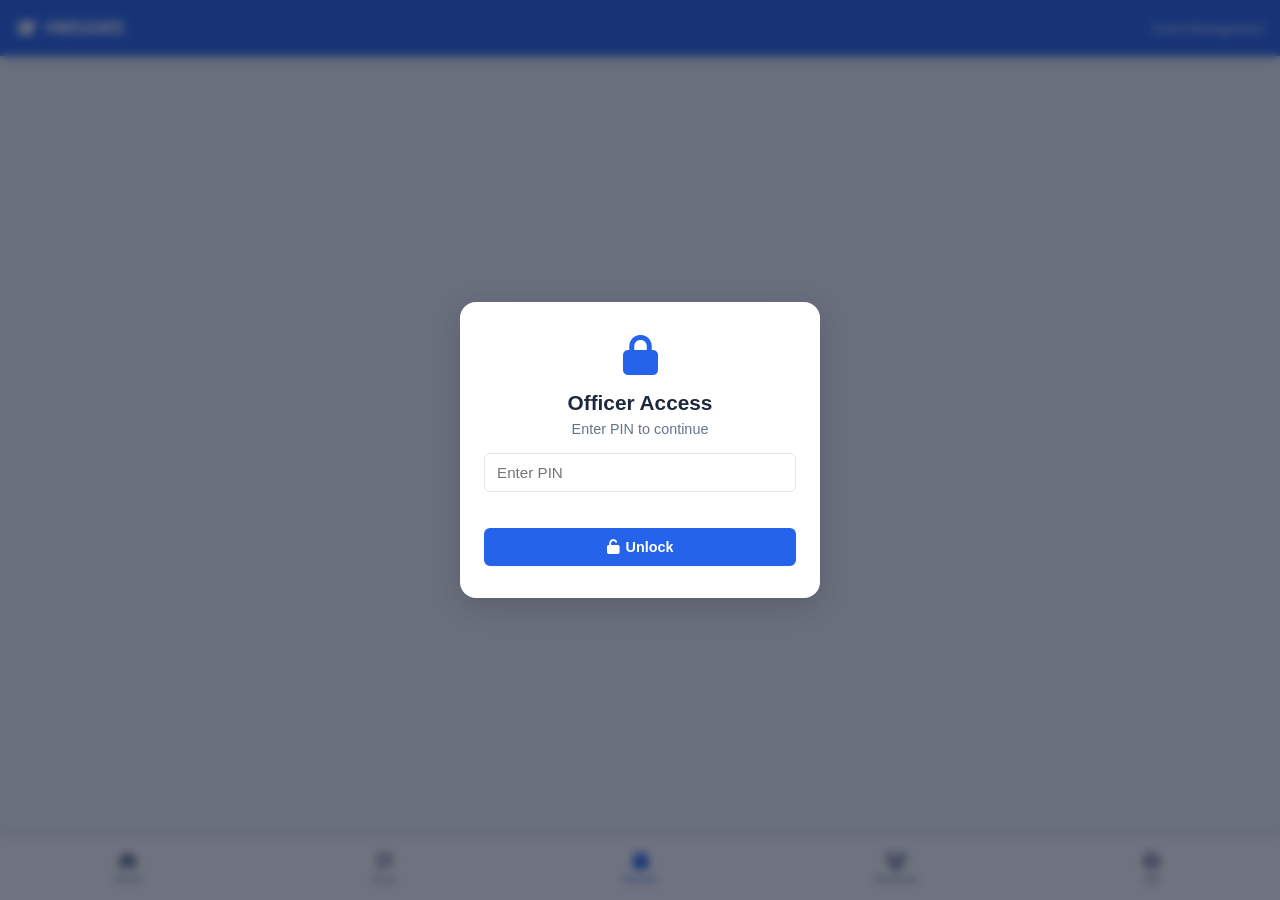
==== events.html @ a73950f8 "Initial HMSAMS setup" ====
<!DOCTYPE html>
<html lang="en">
<head>
  <meta charset="UTF-8" />
  <meta name="viewport" content="width=device-width, initial-scale=1.0" />
  <title>HMSAMS — Events</title>
  <link rel="stylesheet" href="assets/css/style.css" />
  <link rel="stylesheet" href="https://cdnjs.cloudflare.com/ajax/libs/font-awesome/6.5.0/css/all.min.css" />
</head>
<body>

  <!-- Top Nav -->
  <header class="top-bar">
    <div class="top-bar__brand">
      <i class="fa-solid fa-graduation-cap"></i>
      <span>HMSAMS</span>
    </div>
    <span class="top-bar__subtitle">Event Management</span>
  </header>

  <!-- PIN Gate Overlay -->
  <div class="overlay" id="pin-overlay">
    <div class="pin-card">
      <div class="pin-card__icon"><i class="fa-solid fa-lock"></i></div>
      <h2>Officer Access</h2>
      <p>Enter PIN to continue</p>
      <input type="password" id="pin-input" class="input" placeholder="Enter PIN" maxlength="20" autocomplete="off" />
      <div class="pin-card__error" id="pin-error"></div>
      <button class="btn btn--primary btn--full mt-sm" id="pin-submit">
        <i class="fa-solid fa-unlock"></i> Unlock
      </button>
    </div>
  </div>

  <!-- Main Content -->
  <main class="page-content" id="main-content" style="display:none;">

    <div class="page-header">
      <h1 class="page-title">Events</h1>
      <button class="btn btn--primary" id="btn-new-event">
        <i class="fa-solid fa-plus"></i> New Event
      </button>
    </div>

    <!-- Filter Tabs -->
    <div class="tab-bar">
      <button class="tab-bar__item tab-bar__item--active" data-filter="all">All</button>
      <button class="tab-bar__item" data-filter="Active">Active</button>
      <button class="tab-bar__item" data-filter="Inactive">Inactive</button>
      <button class="tab-bar__item" data-filter="Archived">Archived</button>
    </div>

    <!-- Events List -->
    <div id="events-list" class="card-list">
      <div class="empty-state" id="events-empty" style="display:none;">
        <i class="fa-solid fa-calendar-xmark"></i>
        <p>No events found.</p>
      </div>
    </div>

  </main>

  <!-- New / Edit Event Modal -->
  <div class="modal-overlay" id="event-modal" style="display:none;">
    <div class="modal">
      <div class="modal__header">
        <h2 id="modal-title">New Event</h2>
        <button class="btn btn--ghost btn--icon" id="modal-close">
          <i class="fa-solid fa-xmark"></i>
        </button>
      </div>
      <div class="modal__body">
        <input type="hidden" id="edit-event-id" />

        <label class="form-label">Event Name <span class="required">*</span></label>
        <input type="text" id="event-name" class="input" placeholder="e.g. Sportsfest 2026" />

        <label class="form-label mt-sm">Date <span class="required">*</span></label>
        <input type="date" id="event-date" class="input" />

        <label class="form-label mt-sm">Registration Open <span class="required">*</span></label>
        <input type="time" id="event-reg-open" class="input" />

        <label class="form-label mt-sm">Registration Close (Late after this) <span class="required">*</span></label>
        <input type="time" id="event-reg-close" class="input" />

        <label class="form-label mt-sm">Timeout Deadline <span class="required">*</span></label>
        <input type="time" id="event-timeout" class="input" />

        <div class="form-error" id="event-form-error"></div>
      </div>
      <div class="modal__footer">
        <button class="btn btn--outline" id="modal-cancel">Cancel</button>
        <button class="btn btn--primary" id="modal-save">
          <i class="fa-solid fa-floppy-disk"></i> Save
        </button>
      </div>
    </div>
  </div>

  <!-- Confirm Delete Modal -->
  <div class="modal-overlay" id="confirm-modal" style="display:none;">
    <div class="modal modal--sm">
      <div class="modal__header">
        <h2>Confirm Delete</h2>
      </div>
      <div class="modal__body">
        <p id="confirm-message">Are you sure you want to delete this event?</p>
      </div>
      <div class="modal__footer">
        <button class="btn btn--outline" id="confirm-cancel">Cancel</button>
        <button class="btn btn--danger" id="confirm-ok">Delete</button>
      </div>
    </div>
  </div>

  <!-- Bottom Nav -->
  <nav class="bottom-nav">
    <a href="dashboard.html" class="bottom-nav__item">
      <i class="fa-solid fa-house"></i><span>Home</span>
    </a>
    <a href="scan.html" class="bottom-nav__item">
      <i class="fa-solid fa-qrcode"></i><span>Scan</span>
    </a>
    <a href="events.html" class="bottom-nav__item bottom-nav__item--active">
      <i class="fa-solid fa-calendar"></i><span>Events</span>
    </a>
    <a href="students.html" class="bottom-nav__item">
      <i class="fa-solid fa-users"></i><span>Students</span>
    </a>
    <a href="qr.html" class="bottom-nav__item">
      <i class="fa-solid fa-print"></i><span>QR</span>
    </a>
  </nav>

  <script src="assets/js/api.js"></script>
  <script src="assets/js/events.js"></script>
</body>
</html>
---- assets/css/style.css ----
/* ============================================================
   style.css — HMSAMS Shared Styles
   Mobile-first, responsive
   ============================================================ */

/* ── Variables ─────────────────────────────────────────────── */
:root {
  --clr-primary:      #2563eb;
  --clr-primary-dk:   #1d4ed8;
  --clr-primary-lt:   #dbeafe;
  --clr-success:      #16a34a;
  --clr-success-lt:   #dcfce7;
  --clr-warning:      #d97706;
  --clr-warning-lt:   #fef3c7;
  --clr-danger:       #dc2626;
  --clr-danger-lt:    #fee2e2;
  --clr-purple:       #7c3aed;
  --clr-purple-lt:    #ede9fe;
  --clr-orange:       #ea580c;
  --clr-orange-lt:    #ffedd5;

  --clr-bg:           #f1f5f9;
  --clr-surface:      #ffffff;
  --clr-border:       #e2e8f0;
  --clr-text:         #1e293b;
  --clr-text-muted:   #64748b;
  --clr-text-light:   #94a3b8;

  --radius-sm:  6px;
  --radius:     10px;
  --radius-lg:  16px;
  --shadow-sm:  0 1px 3px rgba(0,0,0,.08);
  --shadow:     0 4px 12px rgba(0,0,0,.10);
  --shadow-lg:  0 8px 30px rgba(0,0,0,.15);

  --nav-height: 64px;
  --top-bar-h:  56px;
}

/* ── Reset ──────────────────────────────────────────────────── */
*, *::before, *::after { box-sizing: border-box; margin: 0; padding: 0; }
html { font-size: 16px; -webkit-text-size-adjust: 100%; }
body {
  font-family: -apple-system, BlinkMacSystemFont, 'Segoe UI', Roboto, sans-serif;
  background: var(--clr-bg);
  color: var(--clr-text);
  min-height: 100vh;
  padding-bottom: calc(var(--nav-height) + 16px);
}
a { color: inherit; text-decoration: none; }
button { cursor: pointer; font-family: inherit; }
img { max-width: 100%; }

/* ── Top Bar ────────────────────────────────────────────────── */
.top-bar {
  position: sticky;
  top: 0;
  z-index: 100;
  height: var(--top-bar-h);
  background: var(--clr-primary);
  color: #fff;
  display: flex;
  align-items: center;
  justify-content: space-between;
  padding: 0 16px;
  box-shadow: var(--shadow);
}
.top-bar__brand {
  display: flex;
  align-items: center;
  gap: 8px;
  font-size: 1.1rem;
  font-weight: 700;
}
.top-bar__subtitle {
  font-size: .8rem;
  opacity: .85;
}

/* ── Page Content ───────────────────────────────────────────── */
.page-content {
  max-width: 720px;
  margin: 0 auto;
  padding: 16px 16px 8px;
}
.page-title {
  font-size: 1.4rem;
  font-weight: 700;
  margin-bottom: 16px;
}
.page-header {
  display: flex;
  align-items: center;
  justify-content: space-between;
  margin-bottom: 16px;
}
.page-header .page-title { margin-bottom: 0; }

/* ── Buttons ────────────────────────────────────────────────── */
.btn {
  display: inline-flex;
  align-items: center;
  gap: 6px;
  padding: 9px 16px;
  border-radius: var(--radius-sm);
  font-size: .9rem;
  font-weight: 600;
  border: 2px solid transparent;
  transition: all .15s;
  white-space: nowrap;
}
.btn--primary  { background: var(--clr-primary);  color: #fff; border-color: var(--clr-primary); }
.btn--primary:hover  { background: var(--clr-primary-dk); border-color: var(--clr-primary-dk); }
.btn--outline  { background: transparent; color: var(--clr-primary); border-color: var(--clr-primary); }
.btn--outline:hover  { background: var(--clr-primary-lt); }
.btn--danger   { background: var(--clr-danger);   color: #fff; border-color: var(--clr-danger); }
.btn--danger:hover   { background: #b91c1c; }
.btn--ghost    { background: transparent; color: var(--clr-text-muted); border-color: transparent; }
.btn--ghost:hover    { background: var(--clr-border); }
.btn--full  { width: 100%; justify-content: center; }
.btn--sm    { padding: 6px 12px; font-size: .8rem; }
.btn--icon  { padding: 8px; border-radius: 50%; }

/* ── Inputs ─────────────────────────────────────────────────── */
.input {
  width: 100%;
  padding: 10px 12px;
  border: 1.5px solid var(--clr-border);
  border-radius: var(--radius-sm);
  font-size: .95rem;
  font-family: inherit;
  background: var(--clr-surface);
  color: var(--clr-text);
  transition: border-color .15s;
  appearance: none;
}
.input:focus { outline: none; border-color: var(--clr-primary); }
.input--sm { padding: 7px 10px; font-size: .85rem; width: auto; }

/* ── Forms ──────────────────────────────────────────────────── */
.form-label {
  display: block;
  font-size: .85rem;
  font-weight: 600;
  color: var(--clr-text-muted);
  margin-bottom: 4px;
}
.form-row {
  display: grid;
  grid-template-columns: 1fr 1fr;
  gap: 12px;
}
.form-error {
  color: var(--clr-danger);
  font-size: .83rem;
  margin-top: 8px;
  min-height: 18px;
}
.required { color: var(--clr-danger); }

/* ── Cards ──────────────────────────────────────────────────── */
.card {
  background: var(--clr-surface);
  border-radius: var(--radius);
  box-shadow: var(--shadow-sm);
  border: 1px solid var(--clr-border);
  overflow: hidden;
}
.card-list { display: flex; flex-direction: column; gap: 12px; }

/* ── Stat Cards ─────────────────────────────────────────────── */
.stats-grid {
  display: grid;
  grid-template-columns: 1fr 1fr;
  gap: 12px;
  margin-bottom: 20px;
}
.stat-card {
  background: var(--clr-surface);
  border-radius: var(--radius);
  box-shadow: var(--shadow-sm);
  padding: 16px;
  display: flex;
  flex-direction: column;
  gap: 4px;
  border-left: 4px solid transparent;
}
.stat-card--blue   { border-left-color: var(--clr-primary); }
.stat-card--green  { border-left-color: var(--clr-success); }
.stat-card--orange { border-left-color: var(--clr-orange); }
.stat-card--purple { border-left-color: var(--clr-purple); }

.stat-card__icon { font-size: 1.2rem; opacity: .6; margin-bottom: 4px; }
.stat-card--blue   .stat-card__icon { color: var(--clr-primary); }
.stat-card--green  .stat-card__icon { color: var(--clr-success); }
.stat-card--orange .stat-card__icon { color: var(--clr-orange); }
.stat-card--purple .stat-card__icon { color: var(--clr-purple); }

.stat-card__value { font-size: 1.8rem; font-weight: 800; line-height: 1; }
.stat-card__label { font-size: .78rem; color: var(--clr-text-muted); font-weight: 500; }

/* ── Active Event Card ──────────────────────────────────────── */
.active-event-card {
  background: var(--clr-surface);
  border-radius: var(--radius);
  box-shadow: var(--shadow-sm);
  padding: 16px;
  margin-bottom: 20px;
  border: 1.5px solid var(--clr-primary-lt);
}
.active-event-card__header {
  display: flex;
  align-items: center;
  gap: 6px;
  font-size: .8rem;
  font-weight: 700;
  color: var(--clr-primary);
  text-transform: uppercase;
  letter-spacing: .05em;
  margin-bottom: 6px;
}
.active-event-card__name {
  font-size: 1.15rem;
  font-weight: 700;
  margin-bottom: 10px;
}
.active-event-card__bar-wrap {
  display: flex;
  align-items: center;
  gap: 10px;
  margin-bottom: 8px;
}
.active-event-card__count { font-size: .82rem; color: var(--clr-text-muted); white-space: nowrap; }

/* ── Progress Bar ───────────────────────────────────────────── */
.progress-bar {
  flex: 1;
  height: 8px;
  background: var(--clr-border);
  border-radius: 999px;
  overflow: hidden;
}
.progress-bar__fill {
  height: 100%;
  background: var(--clr-primary);
  border-radius: 999px;
  transition: width .4s ease;
}

/* ── Quick Links ────────────────────────────────────────────── */
.quick-links {
  display: grid;
  grid-template-columns: repeat(4, 1fr);
  gap: 10px;
  margin-top: 8px;
}
.quick-link {
  background: var(--clr-surface);
  border-radius: var(--radius);
  padding: 14px 8px;
  display: flex;
  flex-direction: column;
  align-items: center;
  gap: 6px;
  font-size: .78rem;
  font-weight: 600;
  color: var(--clr-text);
  box-shadow: var(--shadow-sm);
  border: 1px solid var(--clr-border);
  transition: background .15s;
}
.quick-link:hover { background: var(--clr-primary-lt); }
.quick-link i { font-size: 1.2rem; color: var(--clr-primary); }

/* ── Bottom Nav ─────────────────────────────────────────────── */
.bottom-nav {
  position: fixed;
  bottom: 0;
  left: 0;
  right: 0;
  height: var(--nav-height);
  background: var(--clr-surface);
  border-top: 1px solid var(--clr-border);
  display: flex;
  z-index: 200;
  box-shadow: 0 -2px 12px rgba(0,0,0,.07);
}
.bottom-nav__item {
  flex: 1;
  display: flex;
  flex-direction: column;
  align-items: center;
  justify-content: center;
  gap: 3px;
  font-size: .68rem;
  font-weight: 500;
  color: var(--clr-text-muted);
  transition: color .15s;
}
.bottom-nav__item i { font-size: 1.1rem; }
.bottom-nav__item--active { color: var(--clr-primary); }
.bottom-nav__item:hover   { color: var(--clr-primary); }

/* ── PIN Overlay ────────────────────────────────────────────── */
.overlay {
  position: fixed;
  inset: 0;
  background: rgba(15,23,42,.6);
  backdrop-filter: blur(4px);
  display: flex;
  align-items: center;
  justify-content: center;
  z-index: 500;
  padding: 16px;
}
.pin-card {
  background: var(--clr-surface);
  border-radius: var(--radius-lg);
  padding: 32px 24px;
  width: 100%;
  max-width: 360px;
  text-align: center;
  box-shadow: var(--shadow-lg);
}
.pin-card__icon {
  font-size: 2.5rem;
  color: var(--clr-primary);
  margin-bottom: 12px;
}
.pin-card h2 { font-size: 1.3rem; margin-bottom: 6px; }
.pin-card p  { color: var(--clr-text-muted); font-size: .9rem; margin-bottom: 16px; }
.pin-card__error {
  color: var(--clr-danger);
  font-size: .83rem;
  min-height: 18px;
  margin-top: 6px;
}

/* ── Modals ─────────────────────────────────────────────────── */
.modal-overlay {
  position: fixed;
  inset: 0;
  background: rgba(15,23,42,.5);
  backdrop-filter: blur(3px);
  display: flex;
  align-items: center;
  justify-content: center;
  z-index: 400;
  padding: 16px;
}
.modal {
  background: var(--clr-surface);
  border-radius: var(--radius-lg);
  width: 100%;
  max-width: 480px;
  max-height: 90vh;
  overflow-y: auto;
  box-shadow: var(--shadow-lg);
}
.modal--sm { max-width: 360px; }
.modal__header {
  display: flex;
  align-items: center;
  justify-content: space-between;
  padding: 18px 20px 0;
}
.modal__header h2 { font-size: 1.1rem; }
.modal__body   { padding: 16px 20px; }
.modal__footer {
  display: flex;
  gap: 10px;
  justify-content: flex-end;
  padding: 0 20px 20px;
}

/* ── Tables ─────────────────────────────────────────────────── */
.table-wrap {
  overflow-x: auto;
  border-radius: var(--radius);
  border: 1px solid var(--clr-border);
  background: var(--clr-surface);
}
.table {
  width: 100%;
  border-collapse: collapse;
  font-size: .88rem;
}
.table th, .table td {
  padding: 10px 12px;
  text-align: left;
  border-bottom: 1px solid var(--clr-border);
}
.table th {
  background: var(--clr-bg);
  font-size: .78rem;
  font-weight: 700;
  color: var(--clr-text-muted);
  text-transform: uppercase;
  letter-spacing: .04em;
  white-space: nowrap;
}
.table tr:last-child td { border-bottom: none; }
.table tr:hover td { background: var(--clr-bg); }

/* ── Badges ─────────────────────────────────────────────────── */
.badge {
  display: inline-block;
  padding: 3px 9px;
  border-radius: 999px;
  font-size: .72rem;
  font-weight: 700;
  text-transform: uppercase;
  letter-spacing: .04em;
}
.badge--active   { background: var(--clr-success-lt); color: var(--clr-success); }
.badge--inactive { background: var(--clr-border);     color: var(--clr-text-muted); }
.badge--archived { background: var(--clr-warning-lt); color: var(--clr-warning); }
.badge--timein   { background: var(--clr-primary-lt); color: var(--clr-primary); }
.badge--late     { background: var(--clr-warning-lt); color: var(--clr-warning); }
.badge--timeout  { background: var(--clr-success-lt); color: var(--clr-success); }
.badge--notimeout{ background: var(--clr-danger-lt);  color: var(--clr-danger); }
.badge--duplicate{ background: var(--clr-border);     color: var(--clr-text-muted); }

/* ── Event Cards ────────────────────────────────────────────── */
.event-card {
  background: var(--clr-surface);
  border-radius: var(--radius);
  border: 1px solid var(--clr-border);
  box-shadow: var(--shadow-sm);
  padding: 16px;
}
.event-card--active { border-left: 4px solid var(--clr-success); }
.event-card__header {
  display: flex;
  align-items: flex-start;
  justify-content: space-between;
  gap: 8px;
  margin-bottom: 8px;
}
.event-card__name {
  font-size: 1rem;
  font-weight: 700;
  flex: 1;
}
.event-card__meta {
  font-size: .82rem;
  color: var(--clr-text-muted);
  margin-bottom: 12px;
  display: flex;
  flex-direction: column;
  gap: 3px;
}
.event-card__actions {
  display: flex;
  gap: 8px;
  flex-wrap: wrap;
}

/* ── Scan Result ────────────────────────────────────────────── */
.scan-result {
  background: var(--clr-surface);
  border-radius: var(--radius-lg);
  padding: 24px 20px;
  text-align: center;
  margin-bottom: 16px;
  box-shadow: var(--shadow);
  border: 2px solid var(--clr-border);
  animation: slideIn .3s ease;
}
.scan-result--timein    { border-color: var(--clr-primary); }
.scan-result--late      { border-color: var(--clr-warning); }
.scan-result--timeout   { border-color: var(--clr-success); }
.scan-result--duplicate { border-color: var(--clr-text-muted); }
.scan-result--error     { border-color: var(--clr-danger); }

.scan-result__icon   { font-size: 3rem; margin-bottom: 8px; }
.scan-result__status { font-size: 1.3rem; font-weight: 800; margin-bottom: 4px; }
.scan-result__name   { font-size: 1rem; font-weight: 600; margin-bottom: 4px; }
.scan-result__meta   { font-size: .83rem; color: var(--clr-text-muted); }

/* ── Event Info Bar ─────────────────────────────────────────── */
.event-info-bar {
  display: flex;
  align-items: center;
  justify-content: space-between;
  background: var(--clr-surface);
  border-radius: var(--radius);
  padding: 12px 14px;
  margin-bottom: 12px;
  border: 1px solid var(--clr-border);
  font-size: .9rem;
}
.event-info-bar__label { color: var(--clr-text-muted); font-size: .8rem; margin-right: 4px; }
.event-info-bar__name  { font-weight: 700; }

/* ── Scanner Instructions ───────────────────────────────────── */
.scanner-instructions {
  background: var(--clr-surface);
  border-radius: var(--radius);
  padding: 20px;
  border: 1px solid var(--clr-border);
  margin-bottom: 16px;
}
.scanner-instructions__icon {
  font-size: 2rem;
  color: var(--clr-primary);
  margin-bottom: 10px;
}
.scanner-instructions h3 { font-size: 1rem; margin-bottom: 8px; }
.scanner-instructions ol { padding-left: 20px; }
.scanner-instructions li { margin-bottom: 4px; font-size: .9rem; color: var(--clr-text-muted); }
.manual-entry { margin-top: 16px; padding-top: 16px; border-top: 1px solid var(--clr-border); }

/* ── Search Bar ─────────────────────────────────────────────── */
.search-bar {
  margin-bottom: 10px;
}
.search-bar__input-wrap {
  position: relative;
  display: flex;
  align-items: center;
}
.search-bar__input-wrap i {
  position: absolute;
  left: 12px;
  color: var(--clr-text-muted);
  font-size: .9rem;
}
.search-bar__input { padding-left: 36px; }

/* ── Filter Row ─────────────────────────────────────────────── */
.filter-row {
  display: flex;
  gap: 8px;
  flex-wrap: wrap;
  margin-bottom: 12px;
}

/* ── Tab Bar ────────────────────────────────────────────────── */
.tab-bar {
  display: flex;
  gap: 4px;
  margin-bottom: 14px;
  overflow-x: auto;
  padding-bottom: 2px;
}
.tab-bar__item {
  padding: 7px 14px;
  border-radius: var(--radius-sm);
  font-size: .83rem;
  font-weight: 600;
  border: none;
  background: var(--clr-border);
  color: var(--clr-text-muted);
  white-space: nowrap;
  transition: all .15s;
}
.tab-bar__item--active,
.tab-bar__item:hover {
  background: var(--clr-primary);
  color: #fff;
}

/* ── QR Grid ────────────────────────────────────────────────── */
.qr-grid {
  display: grid;
  grid-template-columns: repeat(auto-fill, minmax(160px, 1fr));
  gap: 16px;
  padding-bottom: 8px;
}
.qr-item {
  background: var(--clr-surface);
  border-radius: var(--radius);
  padding: 14px 12px;
  text-align: center;
  border: 1px solid var(--clr-border);
  box-shadow: var(--shadow-sm);
  display: flex;
  flex-direction: column;
  align-items: center;
  gap: 8px;
}
.qr-item__qr { line-height: 0; }
.qr-item__qr canvas, .qr-item__qr img { border-radius: 4px; }
.qr-item__name { font-size: .82rem; font-weight: 700; line-height: 1.3; }
.qr-item__no   { font-size: .75rem; color: var(--clr-text-muted); }

/* ── Alerts ─────────────────────────────────────────────────── */
.alert {
  display: flex;
  align-items: center;
  gap: 8px;
  padding: 12px 14px;
  border-radius: var(--radius);
  font-size: .88rem;
  margin-bottom: 12px;
}
.alert--warning { background: var(--clr-warning-lt); color: var(--clr-warning); }
.alert--danger  { background: var(--clr-danger-lt);  color: var(--clr-danger); }
.alert--success { background: var(--clr-success-lt); color: var(--clr-success); }
.alert a { font-weight: 700; text-decoration: underline; color: inherit; }

/* ── Empty State ────────────────────────────────────────────── */
.empty-state {
  display: flex;
  flex-direction: column;
  align-items: center;
  justify-content: center;
  padding: 48px 24px;
  text-align: center;
  color: var(--clr-text-muted);
  gap: 10px;
}
.empty-state i { font-size: 3rem; opacity: .3; }
.empty-state p { font-size: .95rem; }

/* ── Section Header ─────────────────────────────────────────── */
.section-header {
  display: flex;
  align-items: center;
  justify-content: space-between;
  margin-bottom: 10px;
}
.section-header h2 { font-size: 1rem; font-weight: 700; }

/* ── Misc Utilities ─────────────────────────────────────────── */
.text-center  { text-align: center; }
.text-muted   { color: var(--clr-text-muted); }
.list-meta    { font-size: .82rem; color: var(--clr-text-muted); margin-bottom: 10px; }
.mt-xs  { margin-top: 6px; }
.mt-sm  { margin-top: 12px; }
.mt-md  { margin-top: 20px; }
.pulse  { animation: pulse 1.5s infinite; }

/* ── Animations ─────────────────────────────────────────────── */
@keyframes slideIn {
  from { opacity: 0; transform: translateY(-10px); }
  to   { opacity: 1; transform: translateY(0); }
}
@keyframes pulse {
  0%, 100% { opacity: 1; }
  50%       { opacity: .4; }
}

/* ── Print Styles ───────────────────────────────────────────── */
@media print {
  .no-print, .bottom-nav, .top-bar, .filter-row,
  .btn, #pin-overlay { display: none !important; }
  body { background: #fff; padding: 0; }
  .qr-grid { gap: 24px; }
  .qr-item { break-inside: avoid; border: 1px solid #ccc; }
  .page-content { padding: 0; max-width: 100%; }
}

/* ── Responsive ─────────────────────────────────────────────── */
@media (max-width: 400px) {
  .stats-grid { grid-template-columns: 1fr 1fr; gap: 8px; }
  .quick-links { grid-template-columns: repeat(4, 1fr); gap: 6px; }
  .qr-grid { grid-template-columns: repeat(auto-fill, minmax(130px, 1fr)); }
  .form-row { grid-template-columns: 1fr; }
}
@media (min-width: 640px) {
  .stats-grid { grid-template-columns: repeat(4, 1fr); }
}
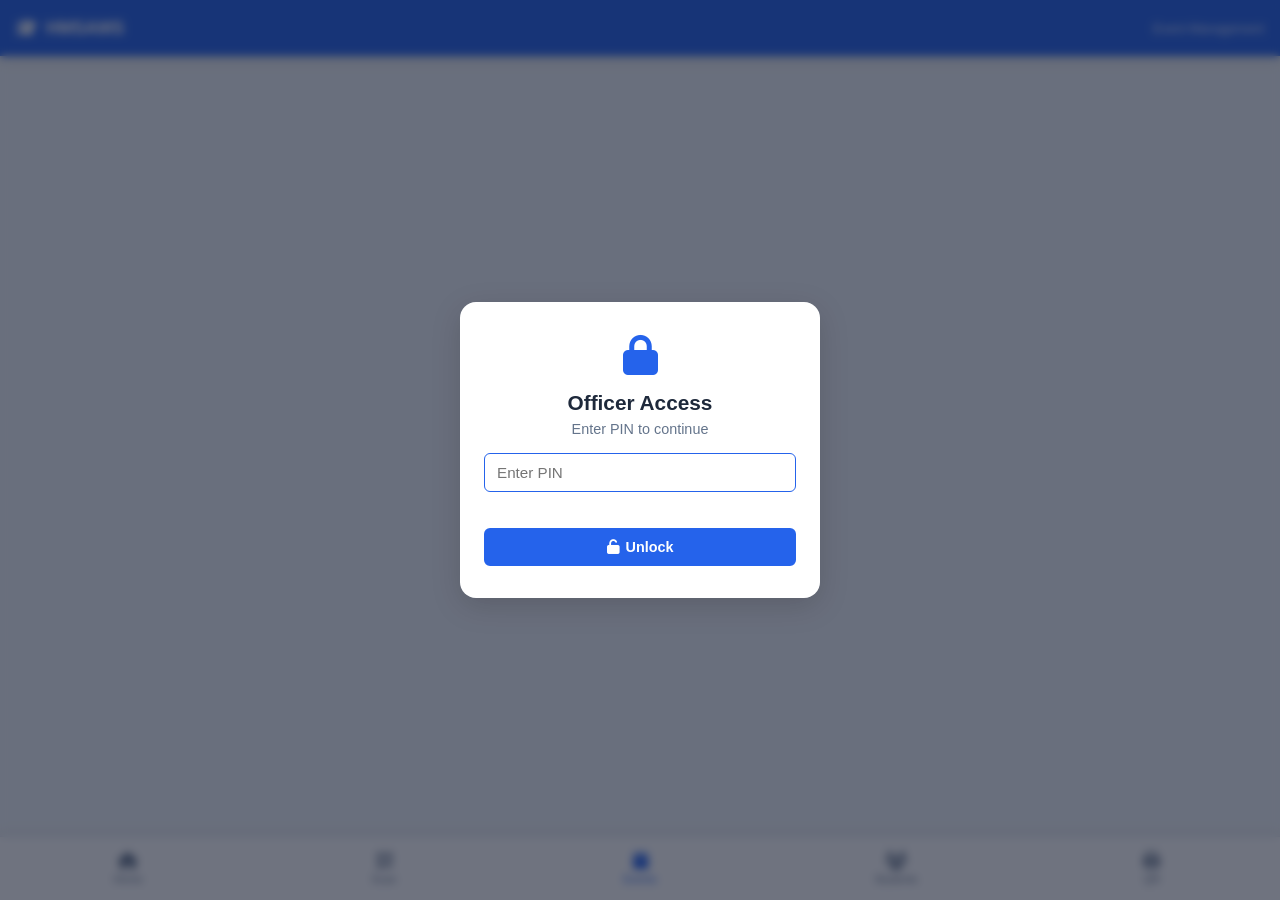
==== commit 4bae0cc6: "Update events.html" ====
--- a/events.html
+++ b/events.html
@@ -84,8 +84,11 @@
         <label class="form-label mt-sm">Registration Close (Late after this) <span class="required">*</span></label>
         <input type="time" id="event-reg-close" class="input" />
 
+        <label class="form-label mt-sm">Timeout Start <span class="required">*</span></label>
+        <input type="time" id="event-timeout-start" class="input" required />
+
         <label class="form-label mt-sm">Timeout Deadline <span class="required">*</span></label>
-        <input type="time" id="event-timeout" class="input" />
+        <input type="time" id="event-timeout-deadline" class="input" required />
 
         <div class="form-error" id="event-form-error"></div>
       </div>
--- a/assets/css/style.css
+++ b/assets/css/style.css
@@ -463,20 +463,22 @@
   padding: 24px 20px;
   text-align: center;
   margin-bottom: 16px;
-  box-shadow: var(--shadow);
-  border: 2px solid var(--clr-border);
+  box-shadow: var(--shadow-lg);
+  border: 3px solid var(--clr-border);
   animation: slideIn .3s ease;
-}
-.scan-result--timein    { border-color: var(--clr-primary); }
-.scan-result--late      { border-color: var(--clr-warning); }
-.scan-result--timeout   { border-color: var(--clr-success); }
-.scan-result--duplicate { border-color: var(--clr-text-muted); }
-.scan-result--error     { border-color: var(--clr-danger); }
+  border-left: 6px solid;
+}
+.scan-result--timein    { border-color: var(--clr-primary); border-left-color: var(--clr-primary); background: linear-gradient(135deg, rgba(37,99,235,.05) 0%, transparent 100%); }
+.scan-result--late      { border-color: var(--clr-warning); border-left-color: var(--clr-warning); background: linear-gradient(135deg, rgba(217,119,6,.05) 0%, transparent 100%); }
+.scan-result--timeout   { border-color: var(--clr-success); border-left-color: var(--clr-success); background: linear-gradient(135deg, rgba(22,163,74,.05) 0%, transparent 100%); }
+.scan-result--duplicate { border-color: var(--clr-text-muted); border-left-color: var(--clr-text-muted); }
+.scan-result--error     { border-color: var(--clr-danger); border-left-color: var(--clr-danger); background: linear-gradient(135deg, rgba(220,38,38,.05) 0%, transparent 100%); }
 
 .scan-result__icon   { font-size: 3rem; margin-bottom: 8px; }
 .scan-result__status { font-size: 1.3rem; font-weight: 800; margin-bottom: 4px; }
 .scan-result__name   { font-size: 1rem; font-weight: 600; margin-bottom: 4px; }
-.scan-result__meta   { font-size: .83rem; color: var(--clr-text-muted); }
+.scan-result__meta   { font-size: .83rem; color: var(--clr-text-muted); margin-bottom: 8px; }
+.scan-result__details { font-size: .78rem; color: var(--clr-text-muted); font-style: italic; }
 
 /* ── Event Info Bar ─────────────────────────────────────────── */
 .event-info-bar {
@@ -510,6 +512,7 @@
 .scanner-instructions ol { padding-left: 20px; }
 .scanner-instructions li { margin-bottom: 4px; font-size: .9rem; color: var(--clr-text-muted); }
 .manual-entry { margin-top: 16px; padding-top: 16px; border-top: 1px solid var(--clr-border); }
+.manual-entry h4 { font-size: .85rem; font-weight: 700; margin-bottom: 10px; color: var(--clr-text-muted); text-transform: uppercase; letter-spacing: .03em; }
 
 /* ── Search Bar ─────────────────────────────────────────────── */
 .search-bar {
@@ -563,27 +566,161 @@
 
 /* ── QR Grid ────────────────────────────────────────────────── */
 .qr-grid {
-  display: grid;
-  grid-template-columns: repeat(auto-fill, minmax(160px, 1fr));
-  gap: 16px;
+  display: flex;
+  flex-direction: column;
+  gap: 10px;
   padding-bottom: 8px;
 }
 .qr-item {
   background: var(--clr-surface);
   border-radius: var(--radius);
-  padding: 14px 12px;
+  border: 1.5px solid var(--clr-border);
+  box-shadow: var(--shadow-sm);
+  display: flex;
+  flex-direction: row;
+  align-items: center;
+  padding: 10px 14px;
+  gap: 14px;
+  max-width: 420px;
+  width: 100%;
+}
+.qr-item__qr {
+  flex-shrink: 0;
+  line-height: 0;
+  border-right: 1.5px solid var(--clr-border);
+  padding-right: 14px;
+}
+.qr-item__qr canvas,
+.qr-item__qr img {
+  border-radius: 4px;
+  display: block;
+}
+.qr-item__details {
+  display: flex;
+  flex-direction: column;
+  gap: 3px;
+  flex: 1;
+  min-width: 0;
+}
+.qr-item__name {
+  font-size: .95rem;
+  font-weight: 700;
+  line-height: 1.3;
+  color: var(--clr-text);
+}
+.qr-item__no {
+  font-size: .8rem;
+  color: var(--clr-text-muted);
+  font-weight: 600;
+}
+.qr-item__meta {
+  font-size: .75rem;
+  color: var(--clr-text-light);
+  margin-top: 2px;
+}
+.qr-item__org {
+  font-size: .7rem;
+  color: var(--clr-text-light);
+  text-transform: uppercase;
+  letter-spacing: .04em;
+  margin-top: 4px;
+  border-top: 1px solid var(--clr-border);
+  padding-top: 4px;
+}
+
+/* ── Camera Scanner ─────────────────────────────────────────── */
+.camera-scanner {
+  background: var(--clr-surface);
+  border-radius: var(--radius);
+  border: 1px solid var(--clr-border);
+  margin-bottom: 16px;
+  overflow: hidden;
+  box-shadow: var(--shadow);
+}
+.camera-scanner__header {
+  display: flex;
+  align-items: center;
+  justify-content: space-between;
+  padding: 12px 14px;
+  background: var(--clr-bg);
+  border-bottom: 1px solid var(--clr-border);
+}
+.camera-scanner__header h3 {
+  font-size: .95rem;
+  font-weight: 700;
+  margin: 0;
+}
+.camera-scanner__container {
+  position: relative;
+  background: #000;
+  aspect-ratio: 4 / 3;
+  max-width: 100%;
+  overflow: hidden;
+}
+#scanner-video,
+#scanner-canvas {
+  width: 100%;
+  height: 100%;
+  display: block;
+  object-fit: cover;
+}
+.camera-scanner__overlay {
+  position: absolute;
+  top: 0;
+  left: 0;
+  right: 0;
+  bottom: 0;
+  display: flex;
+  align-items: center;
+  justify-content: center;
+  flex-direction: column;
+  pointer-events: none;
+  background: radial-gradient(circle at center, transparent 20%, rgba(0,0,0,.3) 100%);
+}
+.camera-scanner__crosshair {
+  width: 120px;
+  height: 120px;
+  border: 3px solid rgba(37, 99, 235, 0.6);
+  border-radius: 8px;
+  position: relative;
+  margin-bottom: 16px;
+}
+.camera-scanner__crosshair::before,
+.camera-scanner__crosshair::after {
+  content: '';
+  position: absolute;
+  background: rgba(37, 99, 235, 0.6);
+}
+.camera-scanner__crosshair::before {
+  width: 100%;
+  height: 2px;
+  top: 50%;
+  left: 0;
+  transform: translateY(-50%);
+}
+.camera-scanner__crosshair::after {
+  width: 2px;
+  height: 100%;
+  left: 50%;
+  top: 0;
+  transform: translateX(-50%);
+}
+.camera-scanner__hint {
+  color: rgba(255, 255, 255, 0.8);
+  font-size: .9rem;
   text-align: center;
-  border: 1px solid var(--clr-border);
-  box-shadow: var(--shadow-sm);
-  display: flex;
-  flex-direction: column;
-  align-items: center;
-  gap: 8px;
-}
-.qr-item__qr { line-height: 0; }
-.qr-item__qr canvas, .qr-item__qr img { border-radius: 4px; }
-.qr-item__name { font-size: .82rem; font-weight: 700; line-height: 1.3; }
-.qr-item__no   { font-size: .75rem; color: var(--clr-text-muted); }
+  text-shadow: 0 2px 4px rgba(0, 0, 0, 0.5);
+  margin: 0;
+}
+.camera-scanner__info {
+  padding: 12px 14px;
+  background: var(--clr-bg);
+  border-top: 1px solid var(--clr-border);
+  font-size: .85rem;
+}
+.camera-scanner__info p {
+  margin: 0;
+}
 
 /* ── Alerts ─────────────────────────────────────────────────── */
 .alert {
@@ -647,9 +784,31 @@
   .no-print, .bottom-nav, .top-bar, .filter-row,
   .btn, #pin-overlay { display: none !important; }
   body { background: #fff; padding: 0; }
-  .qr-grid { gap: 24px; }
-  .qr-item { break-inside: avoid; border: 1px solid #ccc; }
   .page-content { padding: 0; max-width: 100%; }
+
+  /* Print QR cards in a 2-column grid */
+  .qr-grid {
+    display: grid;
+    grid-template-columns: 1fr 1fr;
+    gap: 8px;
+  }
+  .qr-item {
+    border: 1.5px solid #000;
+    border-radius: 6px;
+    padding: 8px 10px;
+    gap: 10px;
+    break-inside: avoid;
+    max-width: 100%;
+    box-shadow: none;
+  }
+  .qr-item__qr {
+    border-right: 1px solid #ccc;
+    padding-right: 10px;
+  }
+  .qr-item__name { font-size: .85rem; }
+  .qr-item__no   { font-size: .75rem; }
+  .qr-item__meta { font-size: .7rem; }
+  .qr-item__org  { font-size: .65rem; }
 }
 
 /* ── Responsive ─────────────────────────────────────────────── */
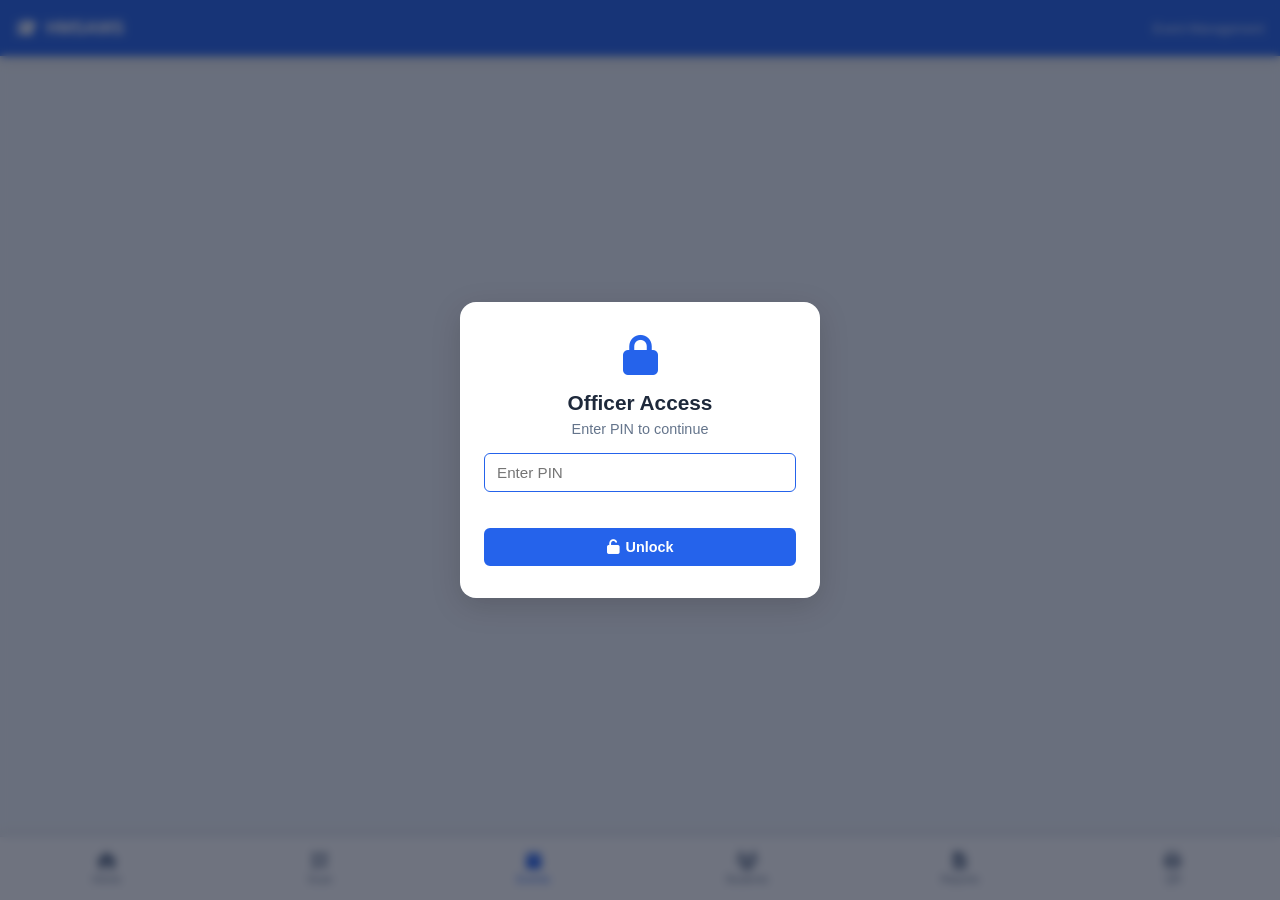
==== commit eb20192d: "Update events.html" ====
--- a/events.html
+++ b/events.html
@@ -131,6 +131,10 @@
     <a href="students.html" class="bottom-nav__item">
       <i class="fa-solid fa-users"></i><span>Students</span>
     </a>
+    <a href="reports.html" class="bottom-nav__item">
+    <i class="fa-solid fa-file-lines"></i>
+    <span>Reports</span>
+</a>
     <a href="qr.html" class="bottom-nav__item">
       <i class="fa-solid fa-print"></i><span>QR</span>
     </a>
--- a/assets/css/style.css
+++ b/assets/css/style.css
@@ -821,3 +821,47 @@
 @media (min-width: 640px) {
   .stats-grid { grid-template-columns: repeat(4, 1fr); }
 }
+
+.scanner-stats{
+
+    display:grid;
+
+    grid-template-columns:repeat(4,1fr);
+
+    gap:12px;
+
+    margin:20px 0;
+
+}
+
+.scanner-stat-card{
+
+    background:white;
+
+    border-radius:12px;
+
+    padding:16px;
+
+    text-align:center;
+
+    box-shadow:0 2px 8px rgba(0,0,0,.08);
+
+}
+
+.scanner-stat-number{
+
+    font-size:30px;
+
+    font-weight:bold;
+
+    color:#1e88e5;
+
+}
+
+.scanner-stat-label{
+
+    font-size:14px;
+
+    color:#666;
+
+}
